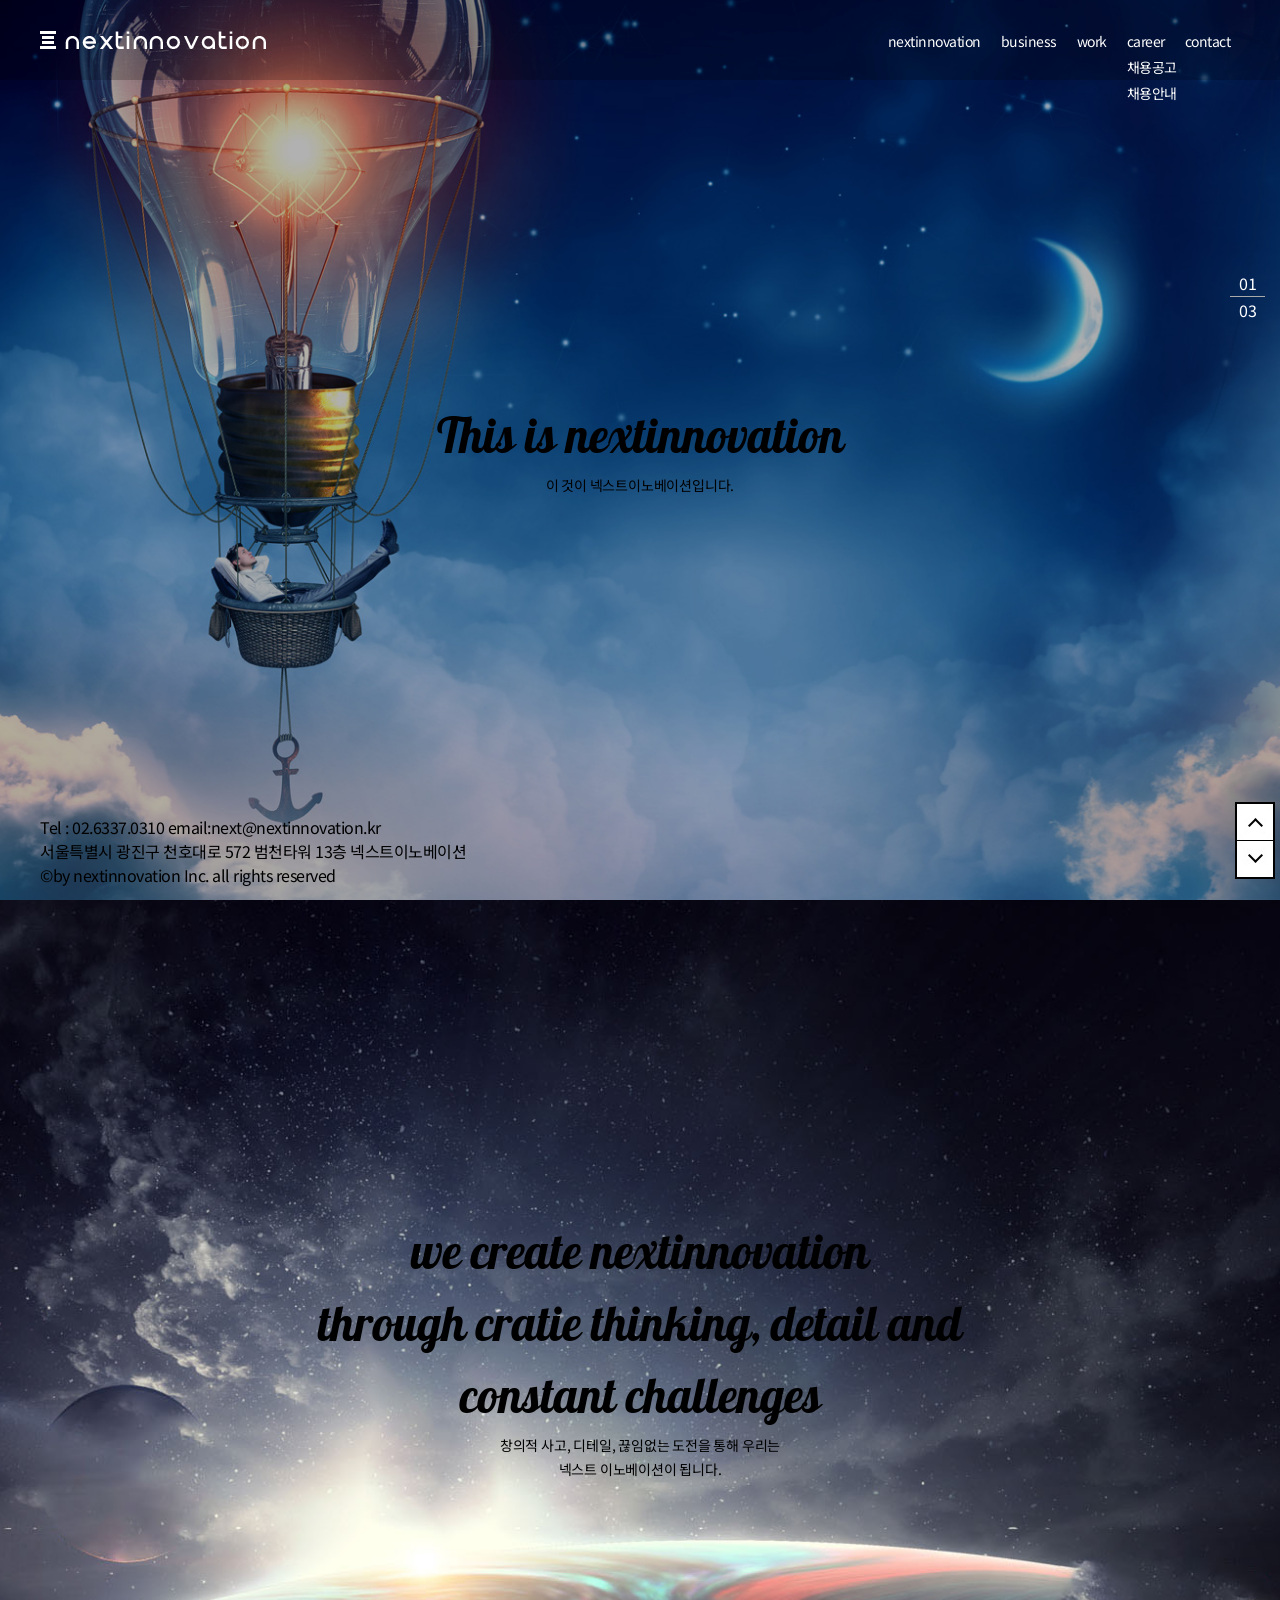
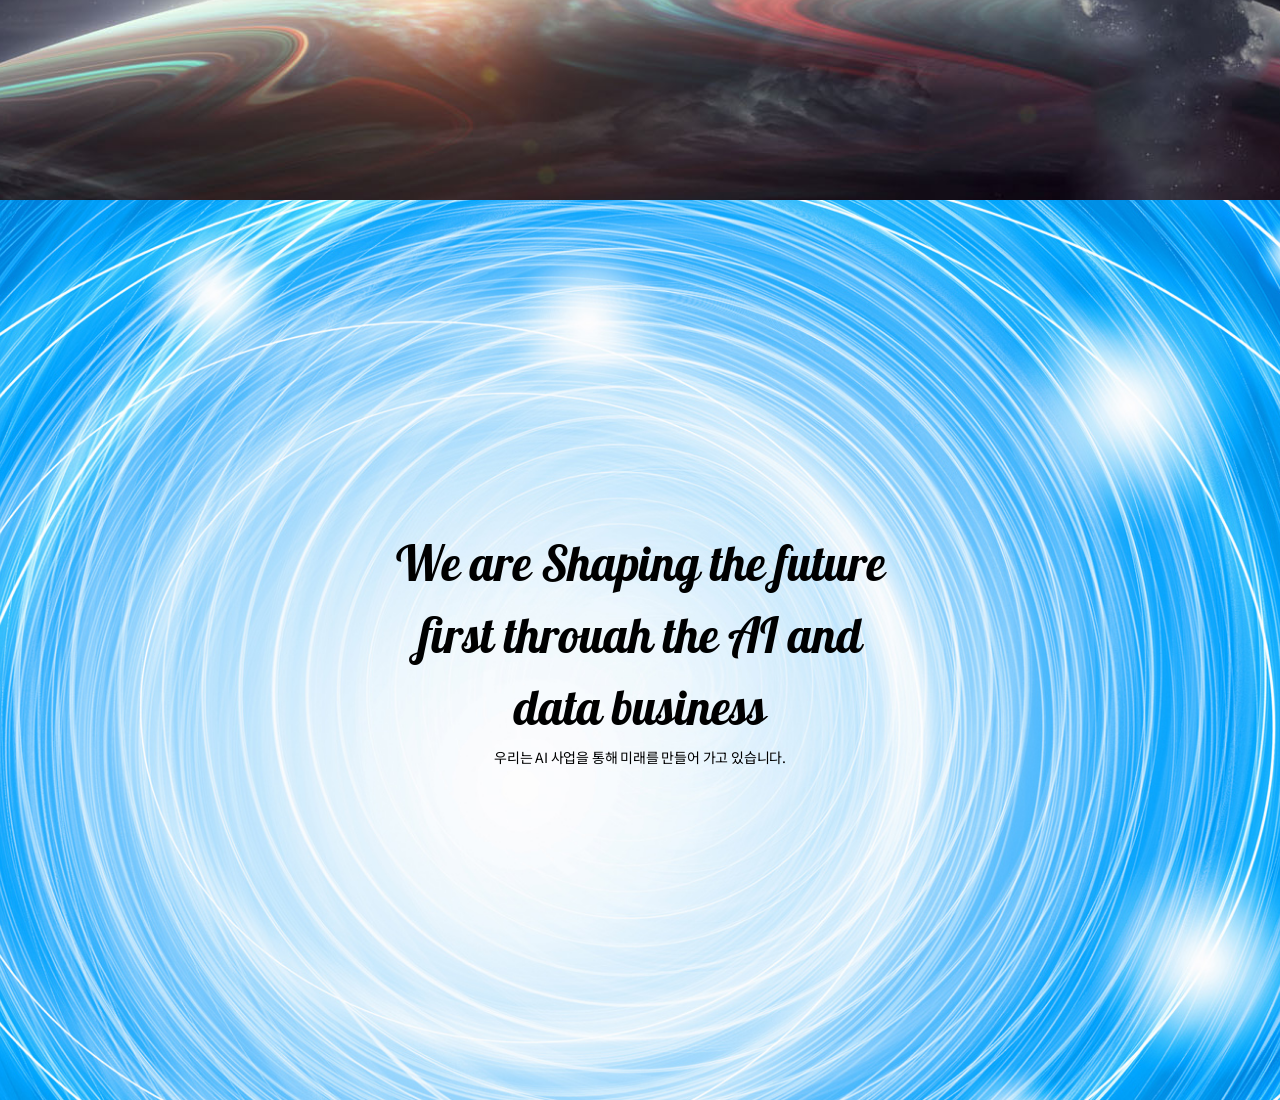
==== 05-next/index.html @ fb75f398 "연습" ====
<!DOCTYPE html>
<html>
<head>
    <title>넥스트이노베이션</title>
    <meta charset="UTF-8">
    <meta name="description" content="">
    <meta name="keywords" content="">
    <link rel="stylesheet" href="style/reset.css">
    <link rel="stylesheet" href="style/main.css">
    <script src="script/main.js"></script>
</head>
<body>
    <div class="popup">
        <div class="page_num">
            <span class="current_num">01</span>
            <span class="all_num">03</span>
        </div>
        <div class="page_pst">
            <a href="#" class="page_top"><img src="images/btn_up.jpg" alt="위로"></a>
            <a href="#" class="page_btm"><img src="images/btn_down.jpg" alt="아래로"></a>
        </div>
    </div>
    <header>
        <div class="h_container">
            <h1><a href="#"><img src="images/logo.png" alt="넥스트이노베이션"></a></h1>
            <nav>
                <ul>
                    <li><a href="#">nextinnovation</a></li>
                    <li><a href="#">business</a></li>
                    <li><a href="#">work</a></li>
                    <li><a href="#">career</a>
                        <ul class="sub">
                            <li><a href="#">채용공고</a></li>
                            <li><a href="#">채용안내</a></li>
                        </ul>
                    </li>
                    <li><a href="#">contact</a></li>
                </ul>
            </nav>
        </div>
    </header>
    <section>
        <div class="sec1 sec">
            <h1>This is nextinnovation</h1>
            <p>이 것이 넥스트이노베이션입니다.</p>
        </div>
        <div class="sec2 sec">
            <h1>we create nextinnovation<br>
            through cratie thinking, detail and<br>
            constant challenges
            </h1>
            <p>창의적 사고, 디테일, 끊임없는 도전을 통해 우리는<br>
            넥스트 이노베이션이 됩니다.</p>
        </div>
        <div class="sec3 sec">
            <h1>We are Shaping the future<br>
            first throuah the AI and<br>
            data business</h1>
            <p>우리는 AI 사업을 통해 미래를 만들어 가고 있습니다.</p>
        </div>
    </section>
    <footer>
        <p>Tel : 02.6337.0310 email:next@nextinnovation.kr<br>
        서울특별시 광진구 천호대로 572 범천타워 13층 넥스트이노베이션<br>
        &copy;by nextinnovation Inc. all rights reserved</p>
    </footer>
    
</body>
</html>
---- 05-next/style/main.css ----
/*popup*/
.popup {z-index:999;position:fixed; right:0; top:0; height:100vh; width:50px; text-align:center;}
.popup .page_num {
    position:absolute; width:70%; top:30%;
    display:flex; flex-flow:column wrap;
}
.popup .page_num span {color:#fff; padding:5px 0;}
.popup .page_num .current_num {}
.popup .page_num .all_num {border-top:1px solid #aaa;}
.popup .page_pst {position:absolute; width:100%; bottom:20px; display: flex; flex-flow: column wrap;}
.popup .page_pst a {}
.popup .page_pst a.page_top {}
.popup .page_pst a.page_btm {margin-top:-2px;}
/*header*/
header {
    position:fixed; left:0; top:0; width:100%; height:80px;
    background:rgba(0,0,0,0.2);
}
header .h_container {max-width:1200px; margin:0 auto;
    display:flex; flex-flow:row nowrap;
    justify-content:space-between;
    align-items: center; height: 100%;
    } 
header h1 {}
header h1 a {}
header h1 a img {}
header nav {}
header nav a {color:#fff; font-size:0.875rem; letter-spacing:-0.5px;}
header nav > ul {
    display:flex; flex-flow:row nowrap;
    justify-content:space-between;
    align-items:center;
}
header nav > ul > li {padding:0 10px; position:relative;}
header nav > ul > li > a {}
header nav > ul > li > .sub {
    position:absolute; 
}
header nav > ul > li > .sub li {width:100px; padding: 10px 0 0;}
header nav > ul > li > .sub li a {}
header nav > ul > li > .sub li a:hover {color:#ddd;}
/*section*/
section {}
section .sec1 {background-image:url(../images/bg_01.jpg)}
section .sec2 {background-image:url(../images/bg_02.jpg)}
section .sec3 {background-image:url(../images/bg_03.jpg)}
section > div {
    background-size:cover; background-position:center;
    text-align:center; height:100vh; width:100%; 
    display:flex; flex-flow:column wrap; justify-content:center; color:#fff;
}
section > div:nth-child(2) {
    background-repeat:no-repeat;
    background-size:cover, cover;
    background-position:40% center, center;
}
section > div h1 {
    font-family: 'Pattaya', sans-serif;
    font-size:3.0em; line-height:1.5;
}
section > div p {font-size:0.875em; letter-spacing:-0.2px; line-height:1.7;}
/*footer*/
footer {
    position:fixed; left:0; bottom:0; height:100px;
    width:100%; color:#fff; font-size:0.875em; letter-spacing:-0.5px; padding:15px 0;
}
footer p {max-width:1200px; line-height:1.5; margin:0 auto;}
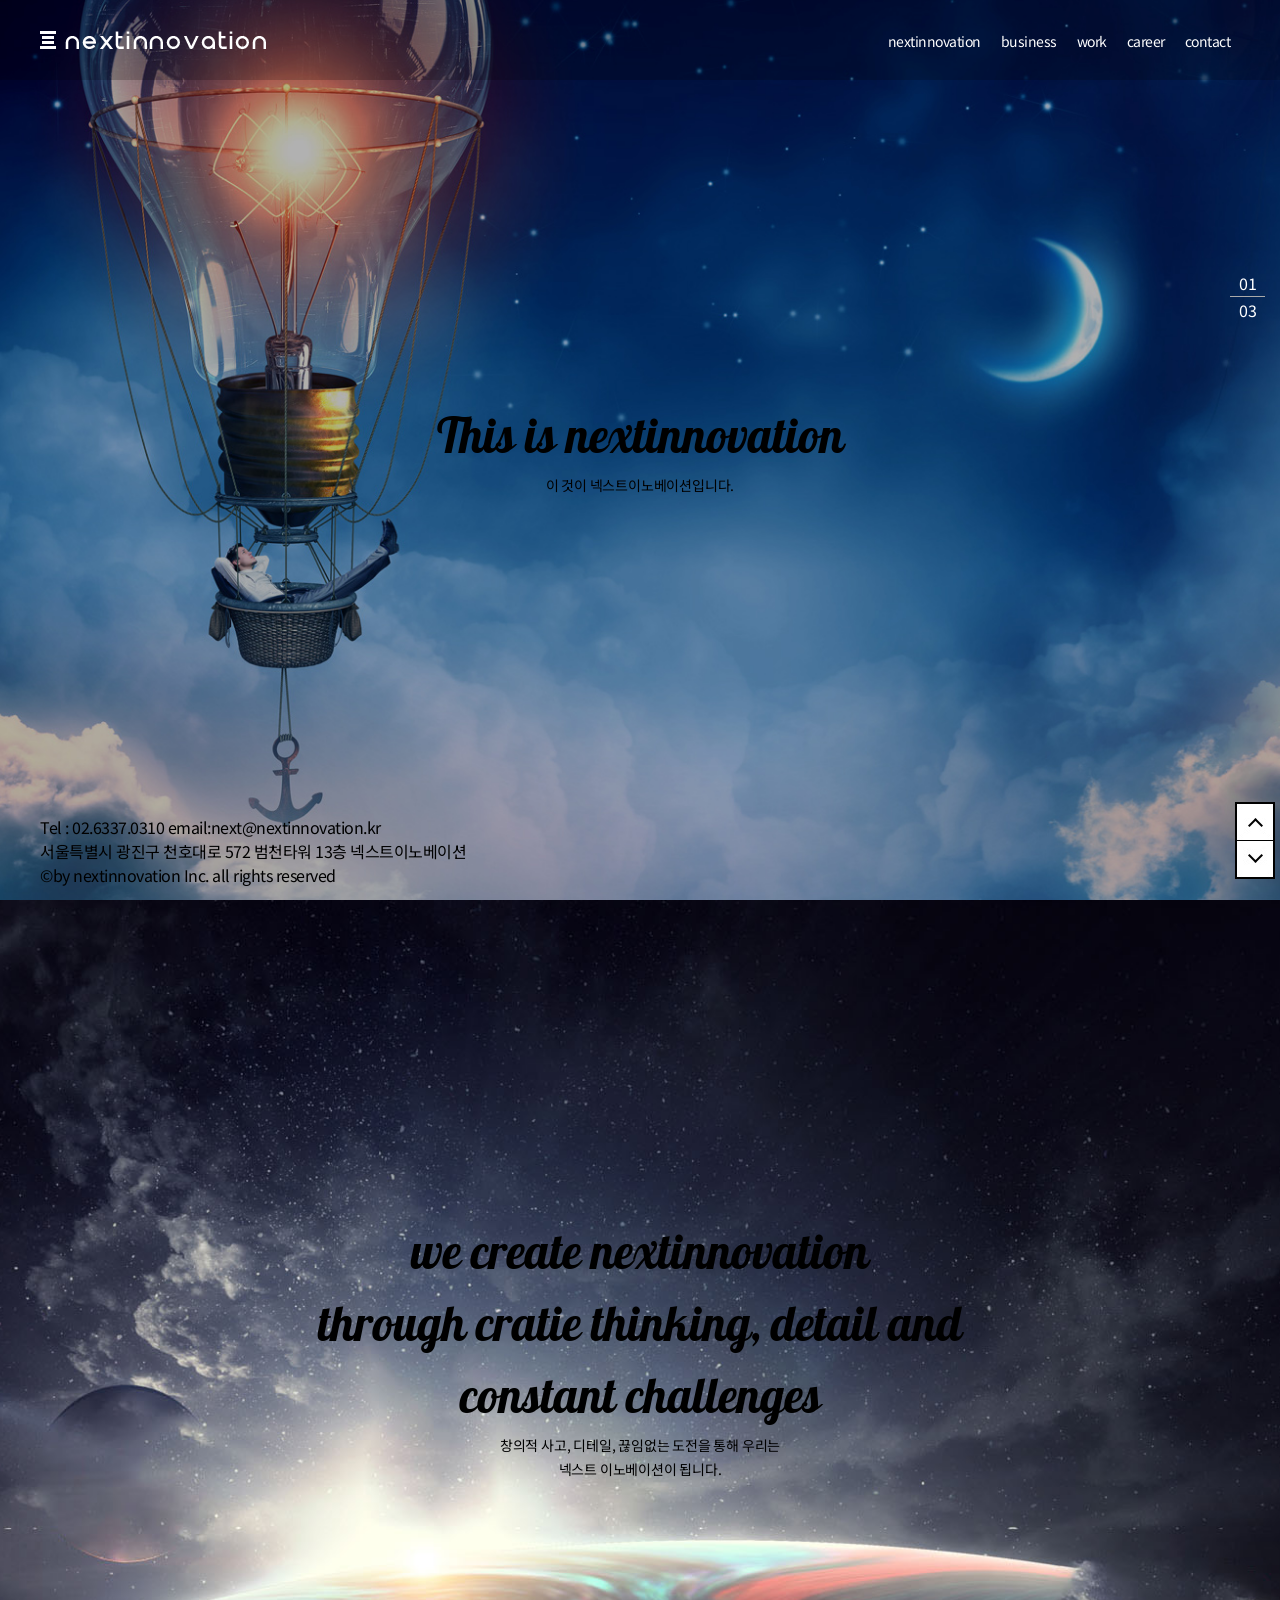
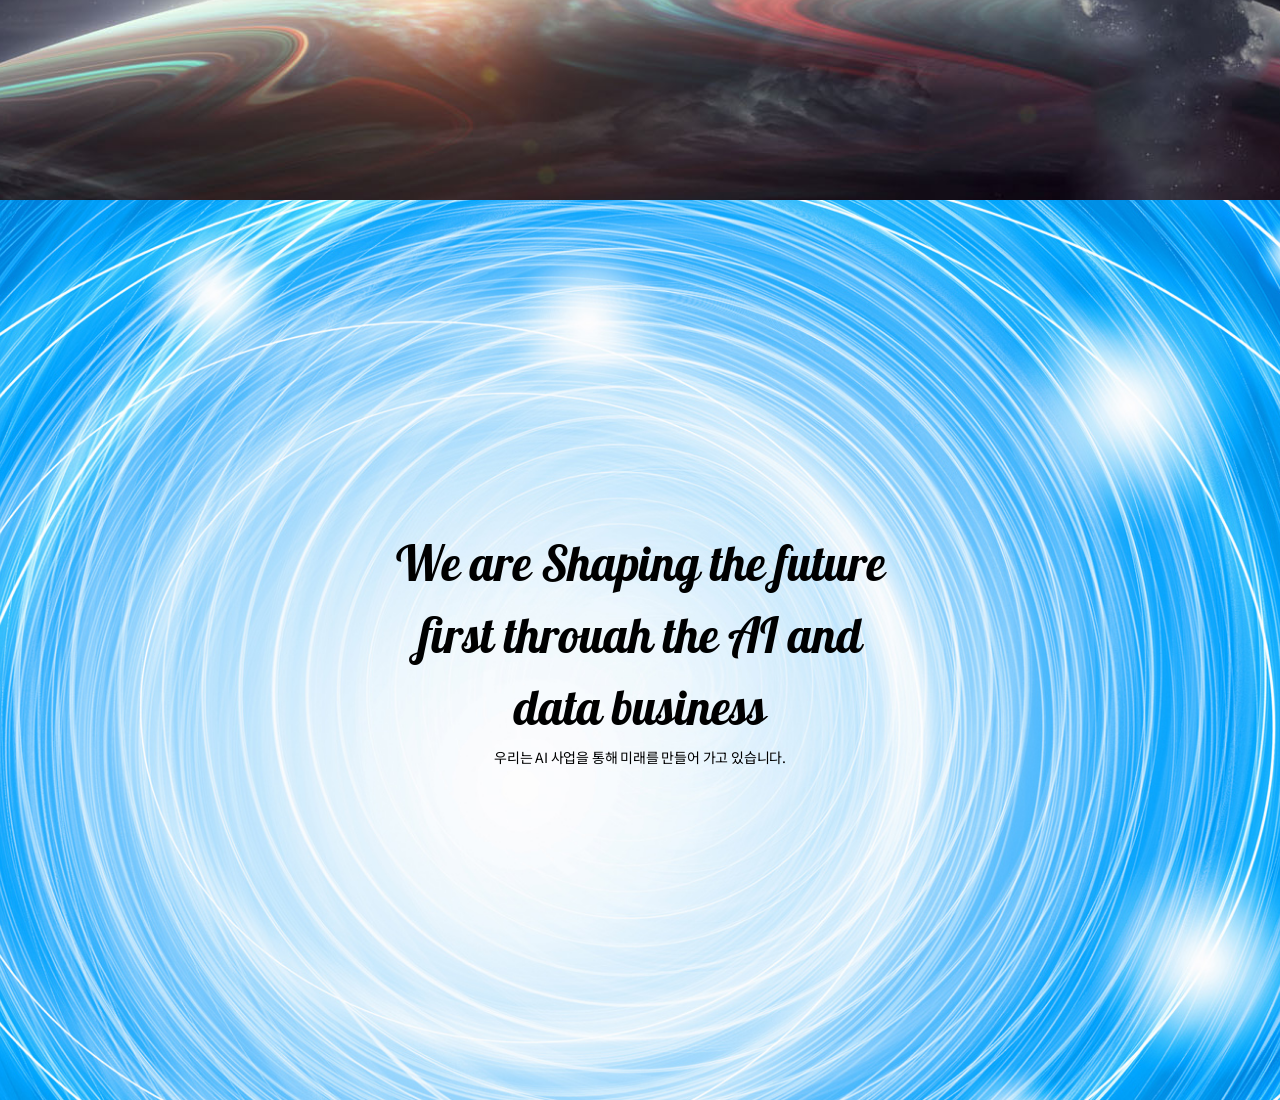
==== commit e9f46071: "5번 하는 중" ====
--- a/05-next/index.html
+++ b/05-next/index.html
@@ -7,7 +7,7 @@
     <meta name="keywords" content="">
     <link rel="stylesheet" href="style/reset.css">
     <link rel="stylesheet" href="style/main.css">
-    <script src="script/main.js"></script>
+    <script src="script/main.js" defer></script>
 </head>
 <body>
     <div class="popup">
--- a/05-next/style/main.css
+++ b/05-next/style/main.css
@@ -35,6 +35,12 @@
 header nav > ul > li > a {}
 header nav > ul > li > .sub {
     position:absolute; 
+    opacity:0;
+    transition:transform 1s ease;
+}
+header nav > ul > li:hover > .sub {
+    opacity:1;
+    transform: translateY(10px);
 }
 header nav > ul > li > .sub li {width:100px; padding: 10px 0 0;}
 header nav > ul > li > .sub li a {}
